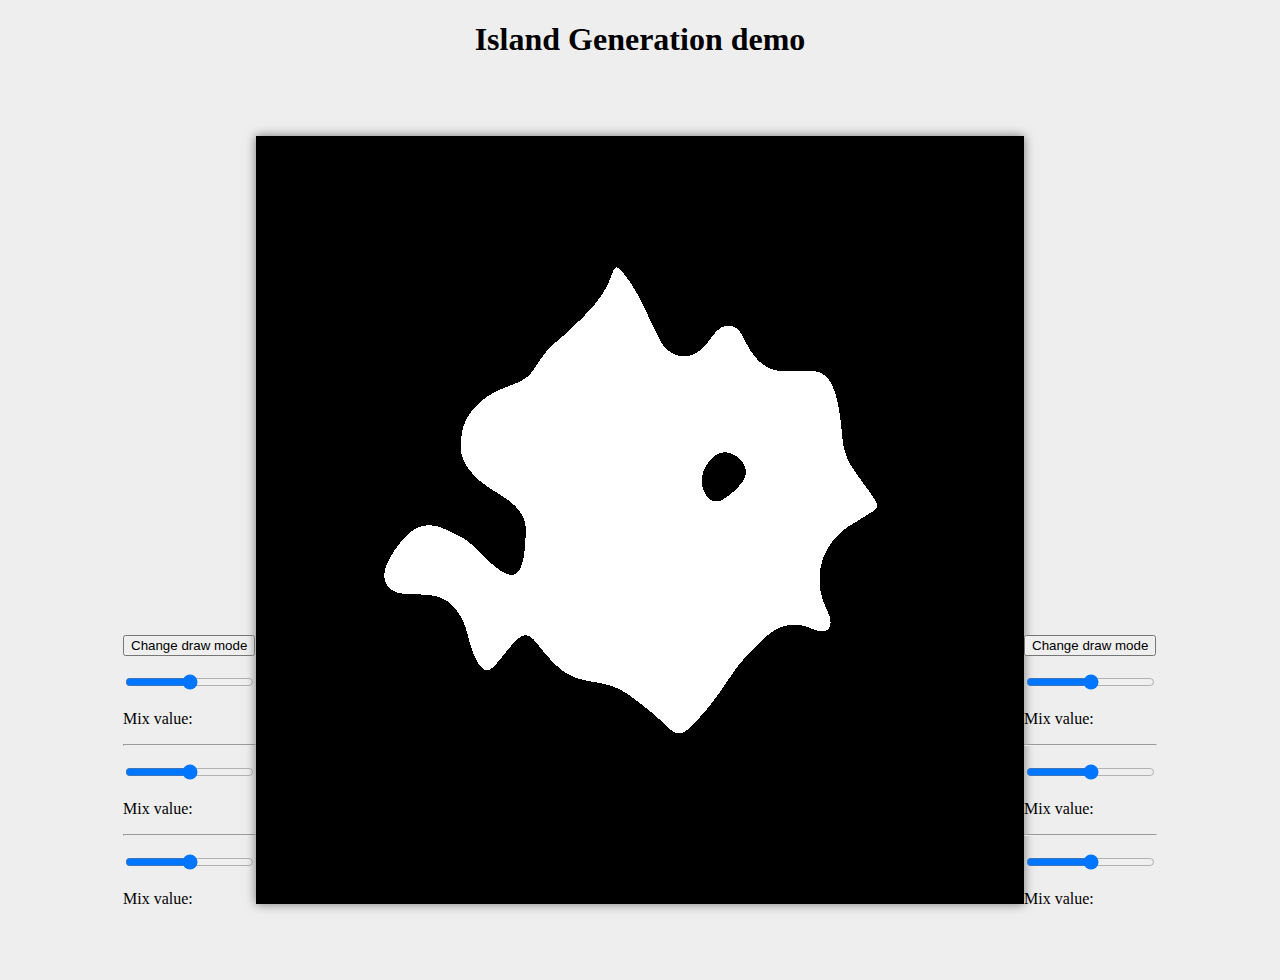
==== demoNoise.html @ 48f87f0a "init island generation demo" ====
<!DOCTYPE html>
<html lang="en">
    <head>
        <meta charset="UTF-8" />
        <link rel="icon" type="image/svg+xml" href="favicon.svg" />
        <meta name="viewport" content="width=device-width, initial-scale=1.0" />
        <style>
          h1 {
    text-align:center;
}
          .centerbox {
            /* flexbox, por favor */
            display: -webkit-box;
            -webkit-box-orient: horizontal;
            -webkit-box-pack: center;
            -webkit-box-align: center;
          
            display: -moz-box;
            -moz-box-orient: horizontal;
            -moz-box-pack: center;
            -moz-box-align: center;
          
            width: 100%;
            height: 100%;
            margin: 0; padding: 0;
          }
          body, html { width: 100%; height: 100%; padding: 0; margin: 0; }
          canvas {
            /* border-radius: 30px;  Border radiuses don't seem to work with putImageData */
            box-shadow: 0 0 10px #777;
            width: 768px;
            height: 768px;
          }
          body {
            background-color: #eee;
          }
          .inputButtons{
            display: inline-block;
}
          </style>
        <title>Perlin noise demo </title>
    </head>
    <body>
      <div class='centerTitle'></div>
      <h1>Island Generation demo</h1>
      <div class='centerbox'>
        <div class="inputButtons">
          <button id="drawMode" class="button">Change draw mode</button>
            <p><input type="range" min="0" max="100" value="50" class="slider" id="mixRange"></p>
            <p>Mix value: <span id="textValue"></span></p>
            <hr>

            <p><input type="range" min="0" max="100" value="50" class="slider" id="mixRange"></p>
            <p>Mix value: <span id="textValue"></span></p>
            <hr>

            <p><input type="range" min="0" max="100" value="50" class="slider" id="mixRange"></p>
            <p>Mix value: <span id="textValue"></span></p>

          </div>
        <canvas></canvas>
        <div class="inputButtons">
          <button id="drawMode" class="button">Change draw mode</button>
            <p><input type="range" min="0" max="100" value="50" class="slider" id="mixRange"></p>
            <p>Mix value: <span id="textValue"></span></p>
            <hr>

            <p><input type="range" min="0" max="100" value="50" class="slider" id="mixRange"></p>
            <p>Mix value: <span id="textValue"></span></p>
            <hr>

            <p><input type="range" min="0" max="100" value="50" class="slider" id="mixRange"></p>
            <p>Mix value: <span id="textValue"></span></p>

          </div>
      </div>
      
      </body>
      <script type="module" src="scripts/demoNoise.js"></script>
    </body>
</html>
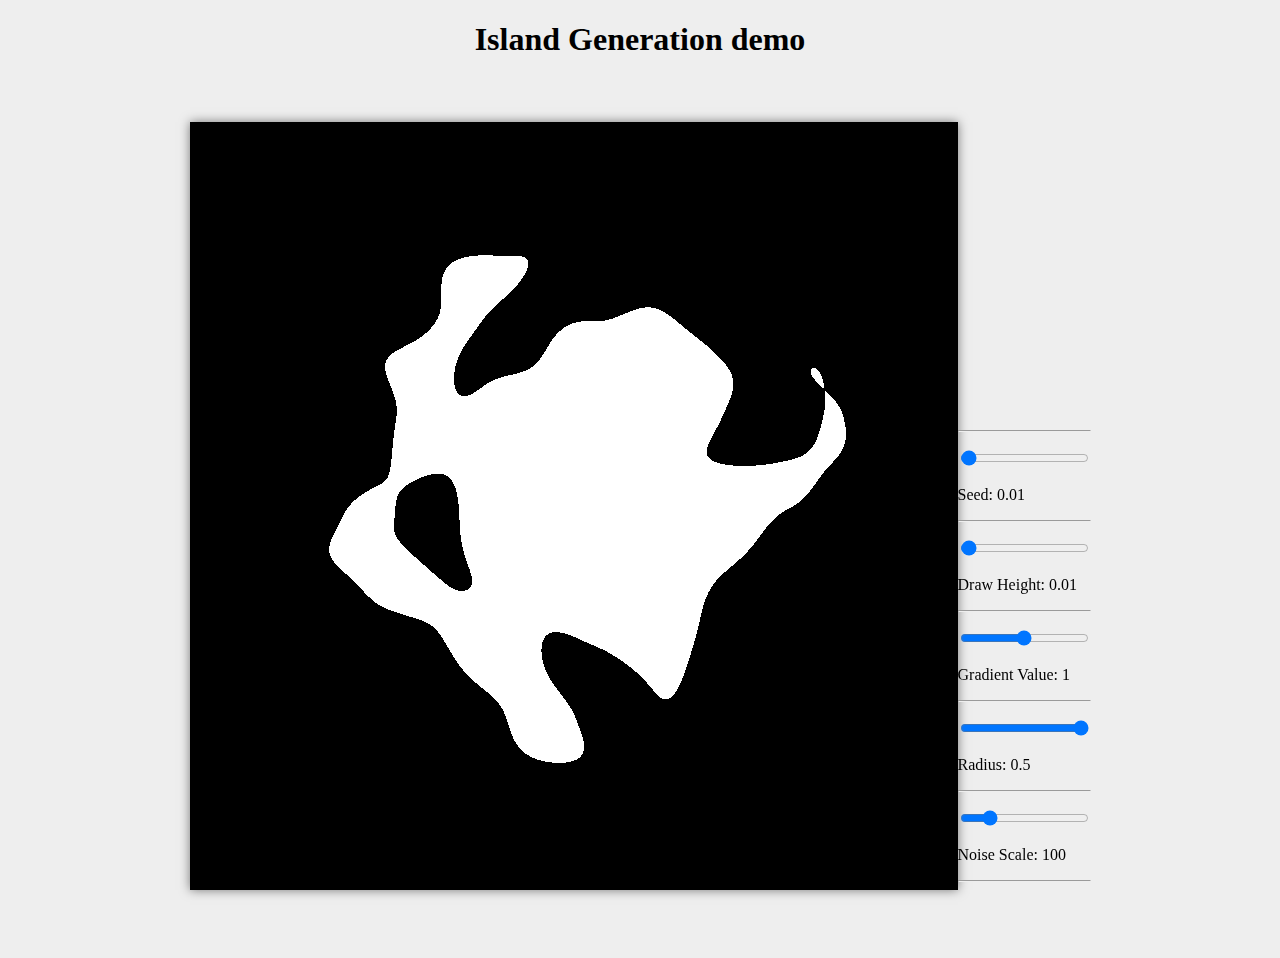
==== commit 5d2d6381: "island demo ready" ====
--- a/demoNoise.html
+++ b/demoNoise.html
@@ -4,74 +4,34 @@
         <meta charset="UTF-8" />
         <link rel="icon" type="image/svg+xml" href="favicon.svg" />
         <meta name="viewport" content="width=device-width, initial-scale=1.0" />
-        <style>
-          h1 {
-    text-align:center;
-}
-          .centerbox {
-            /* flexbox, por favor */
-            display: -webkit-box;
-            -webkit-box-orient: horizontal;
-            -webkit-box-pack: center;
-            -webkit-box-align: center;
-          
-            display: -moz-box;
-            -moz-box-orient: horizontal;
-            -moz-box-pack: center;
-            -moz-box-align: center;
-          
-            width: 100%;
-            height: 100%;
-            margin: 0; padding: 0;
-          }
-          body, html { width: 100%; height: 100%; padding: 0; margin: 0; }
-          canvas {
-            /* border-radius: 30px;  Border radiuses don't seem to work with putImageData */
-            box-shadow: 0 0 10px #777;
-            width: 768px;
-            height: 768px;
-          }
-          body {
-            background-color: #eee;
-          }
-          .inputButtons{
-            display: inline-block;
-}
-          </style>
+        <link rel="stylesheet" href="noise.css">
         <title>Perlin noise demo </title>
     </head>
     <body>
-      <div class='centerTitle'></div>
       <h1>Island Generation demo</h1>
       <div class='centerbox'>
+        <canvas></canvas>
         <div class="inputButtons">
-          <button id="drawMode" class="button">Change draw mode</button>
-            <p><input type="range" min="0" max="100" value="50" class="slider" id="mixRange"></p>
-            <p>Mix value: <span id="textValue"></span></p>
+            <hr>
+            <p><input type="range" min="0" max="1000" value="10" class="slider" id="seedSlider"></p>
+            <p>Seed: <span id="seedValue"></span></p>
             <hr>
 
-            <p><input type="range" min="0" max="100" value="50" class="slider" id="mixRange"></p>
-            <p>Mix value: <span id="textValue"></span></p>
+            <p><input type="range" min="1" max="1000" value="10" class="slider" id="drawheightSlider"></p>
+            <p>Draw Height: <span id="drawheightValue"></span></p>
             <hr>
 
-            <p><input type="range" min="0" max="100" value="50" class="slider" id="mixRange"></p>
-            <p>Mix value: <span id="textValue"></span></p>
-
-          </div>
-        <canvas></canvas>
-        <div class="inputButtons">
-          <button id="drawMode" class="button">Change draw mode</button>
-            <p><input type="range" min="0" max="100" value="50" class="slider" id="mixRange"></p>
-            <p>Mix value: <span id="textValue"></span></p>
+            <p><input type="range" min="1" max="200" value="100" class="slider" id="gradValueSlider"></p>
+            <p>Gradient Value: <span id="gradValueValue"></span></p>
             <hr>
 
-            <p><input type="range" min="0" max="100" value="50" class="slider" id="mixRange"></p>
-            <p>Mix value: <span id="textValue"></span></p>
+            <p><input type="range" min="1" max="500" value="500" class="slider" id="radiusSlider"></p>
+            <p>Radius: <span id="radiusValue"></span></p>
             <hr>
 
-            <p><input type="range" min="0" max="100" value="50" class="slider" id="mixRange"></p>
-            <p>Mix value: <span id="textValue"></span></p>
-
+            <p><input type="range" min="50" max="300" value="100" class="slider" id="noiseScaleSlider"></p>
+            <p>Noise Scale: <span id="noiseScaleValue"></span></p>
+            <hr>
           </div>
       </div>
       
--- a/noise.css
+++ b/noise.css
@@ -0,0 +1,38 @@
+h1 {
+    text-align:center;
+    padding-bottom: 0; margin-bottom: 0;
+}
+.centerbox {
+    /* flexbox, por favor */
+    display: -webkit-box;
+    -webkit-box-orient: horizontal;
+    -webkit-box-pack: center;
+    -webkit-box-align: center;
+  
+    display: -moz-box;
+    -moz-box-orient: horizontal;
+    -moz-box-pack: center;
+    -moz-box-align: center;
+  
+    width: 100%;
+    height: 100%;
+    margin: 0; padding: 0;
+}
+body, html { 
+    width: 100%; 
+    height: 100%; 
+    padding: 0; 
+    margin: 0; 
+}
+canvas {
+    /* border-radius: 30px;  Border radiuses don't seem to work with putImageData */
+    box-shadow: 0 0 10px #777;
+    width: 768px;
+    height: 768px;
+}
+body {
+    background-color: #eee;
+}
+.inputButtons{
+    display: inline-block;
+}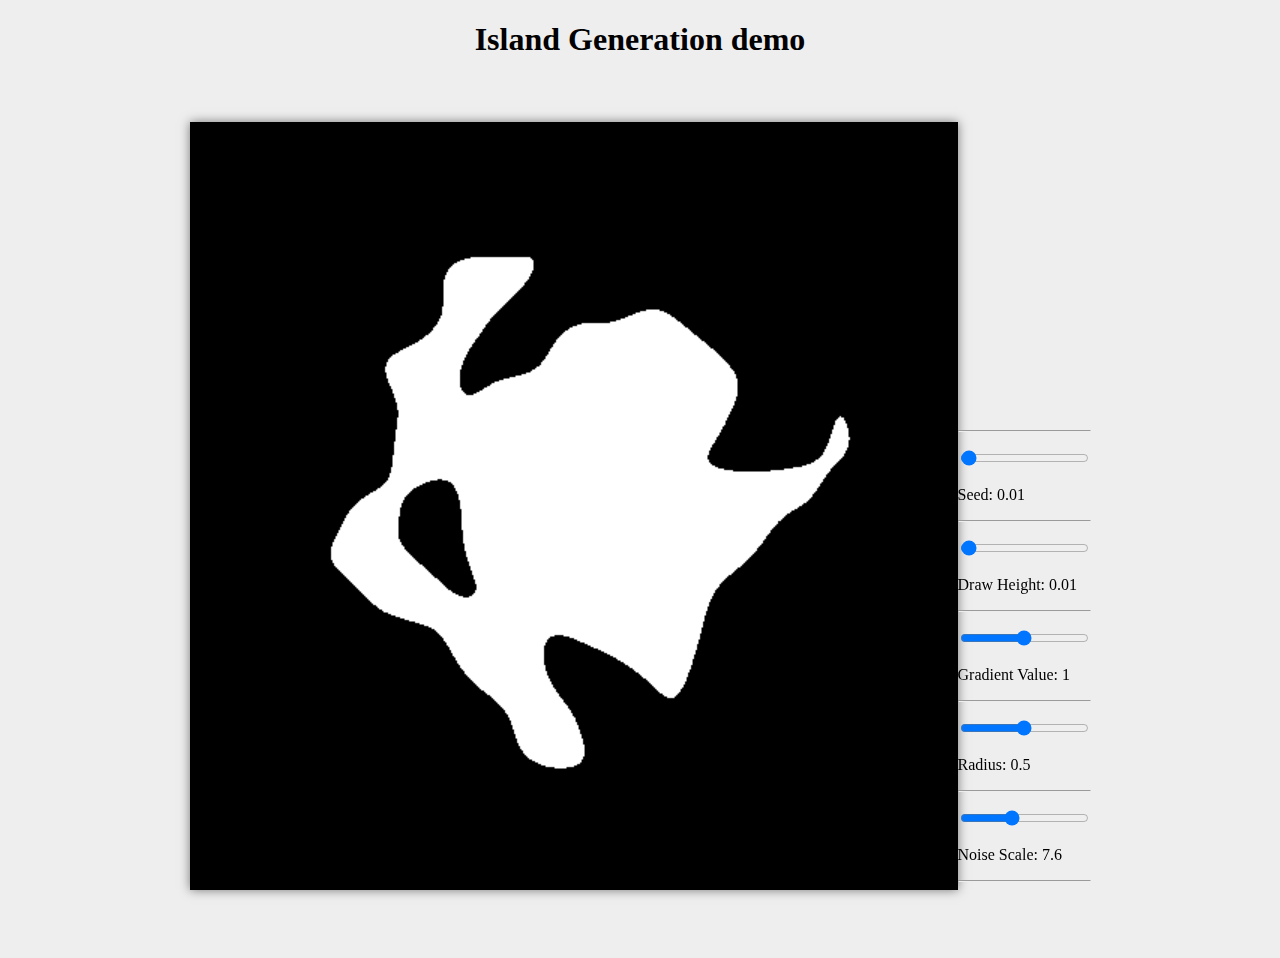
==== commit a94de98e: "island demo updated" ====
--- a/demoNoise.html
+++ b/demoNoise.html
@@ -25,11 +25,11 @@
             <p>Gradient Value: <span id="gradValueValue"></span></p>
             <hr>
 
-            <p><input type="range" min="1" max="500" value="500" class="slider" id="radiusSlider"></p>
+            <p><input type="range" min="1" max="1000" value="500" class="slider" id="radiusSlider"></p>
             <p>Radius: <span id="radiusValue"></span></p>
             <hr>
 
-            <p><input type="range" min="50" max="300" value="100" class="slider" id="noiseScaleSlider"></p>
+            <p><input type="range" min="256" max="1536" value="760" class="slider" id="noiseScaleSlider"></p>
             <p>Noise Scale: <span id="noiseScaleValue"></span></p>
             <hr>
           </div>
